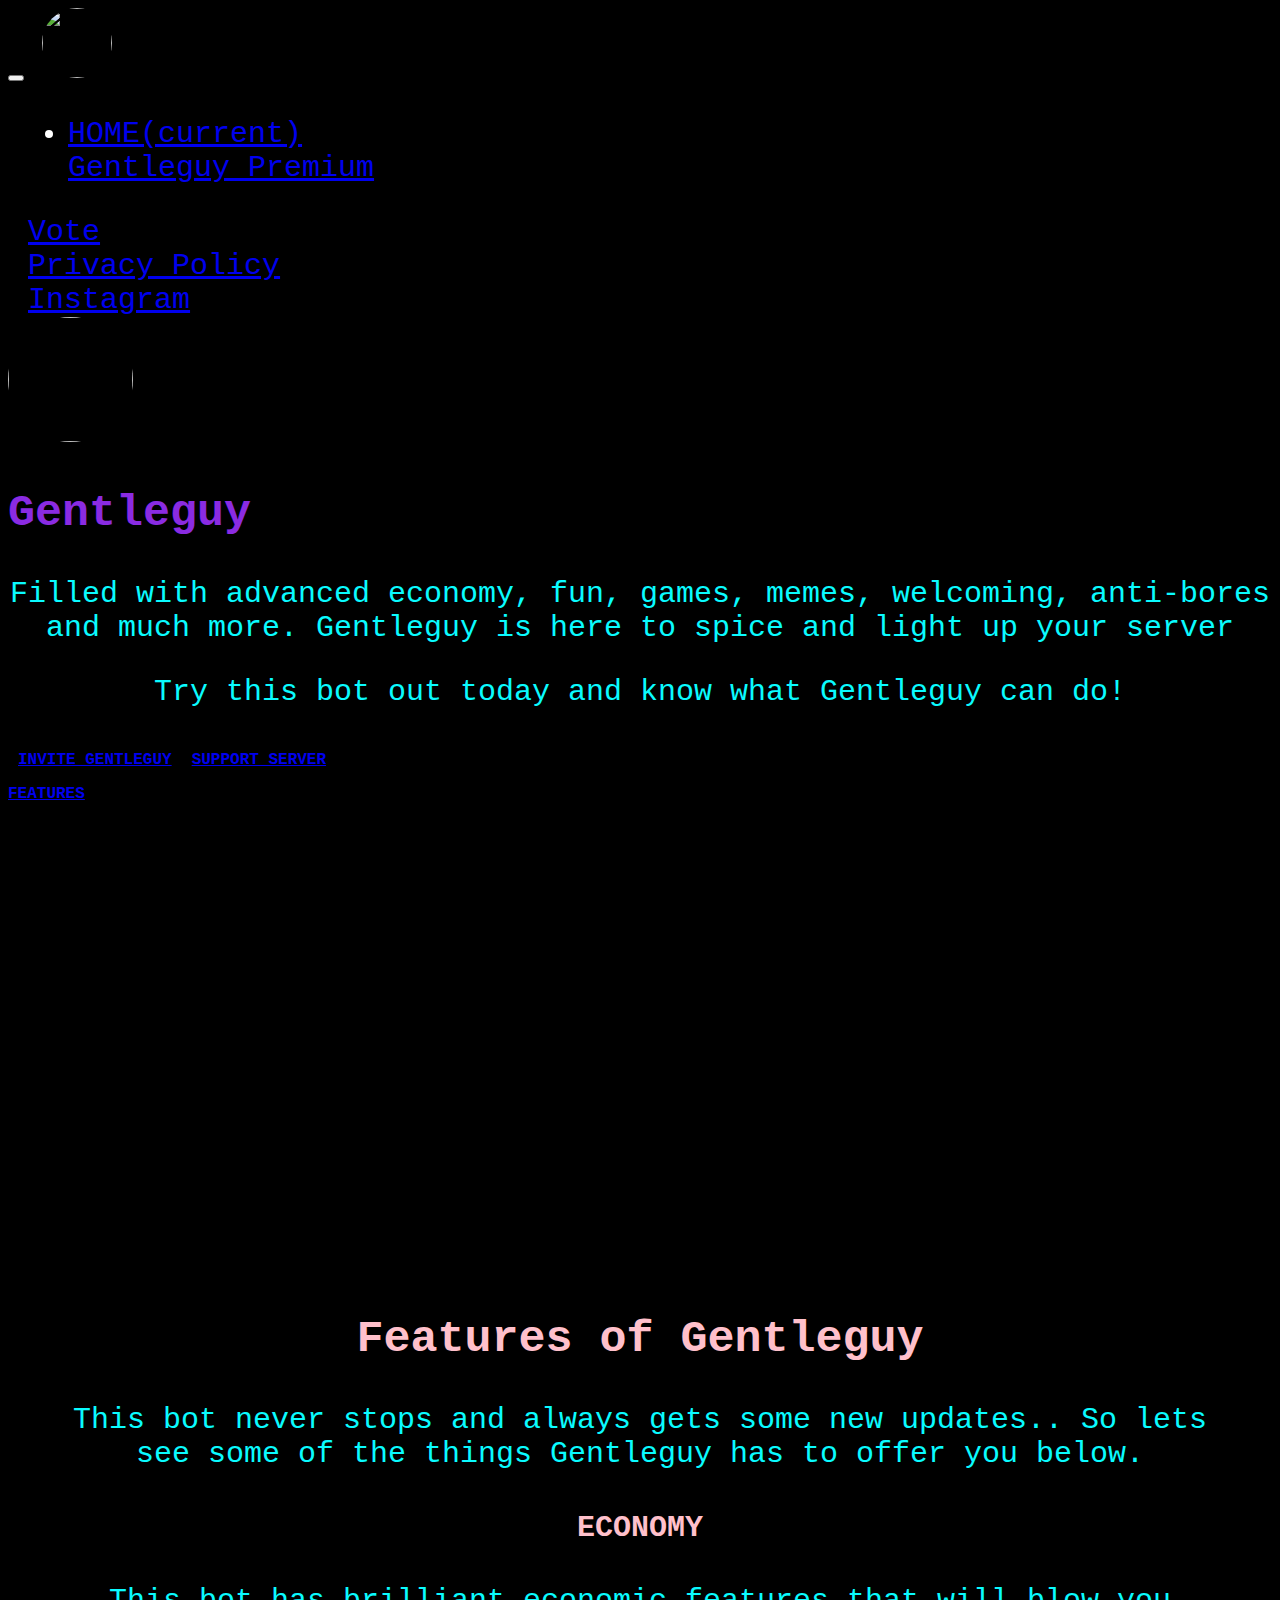
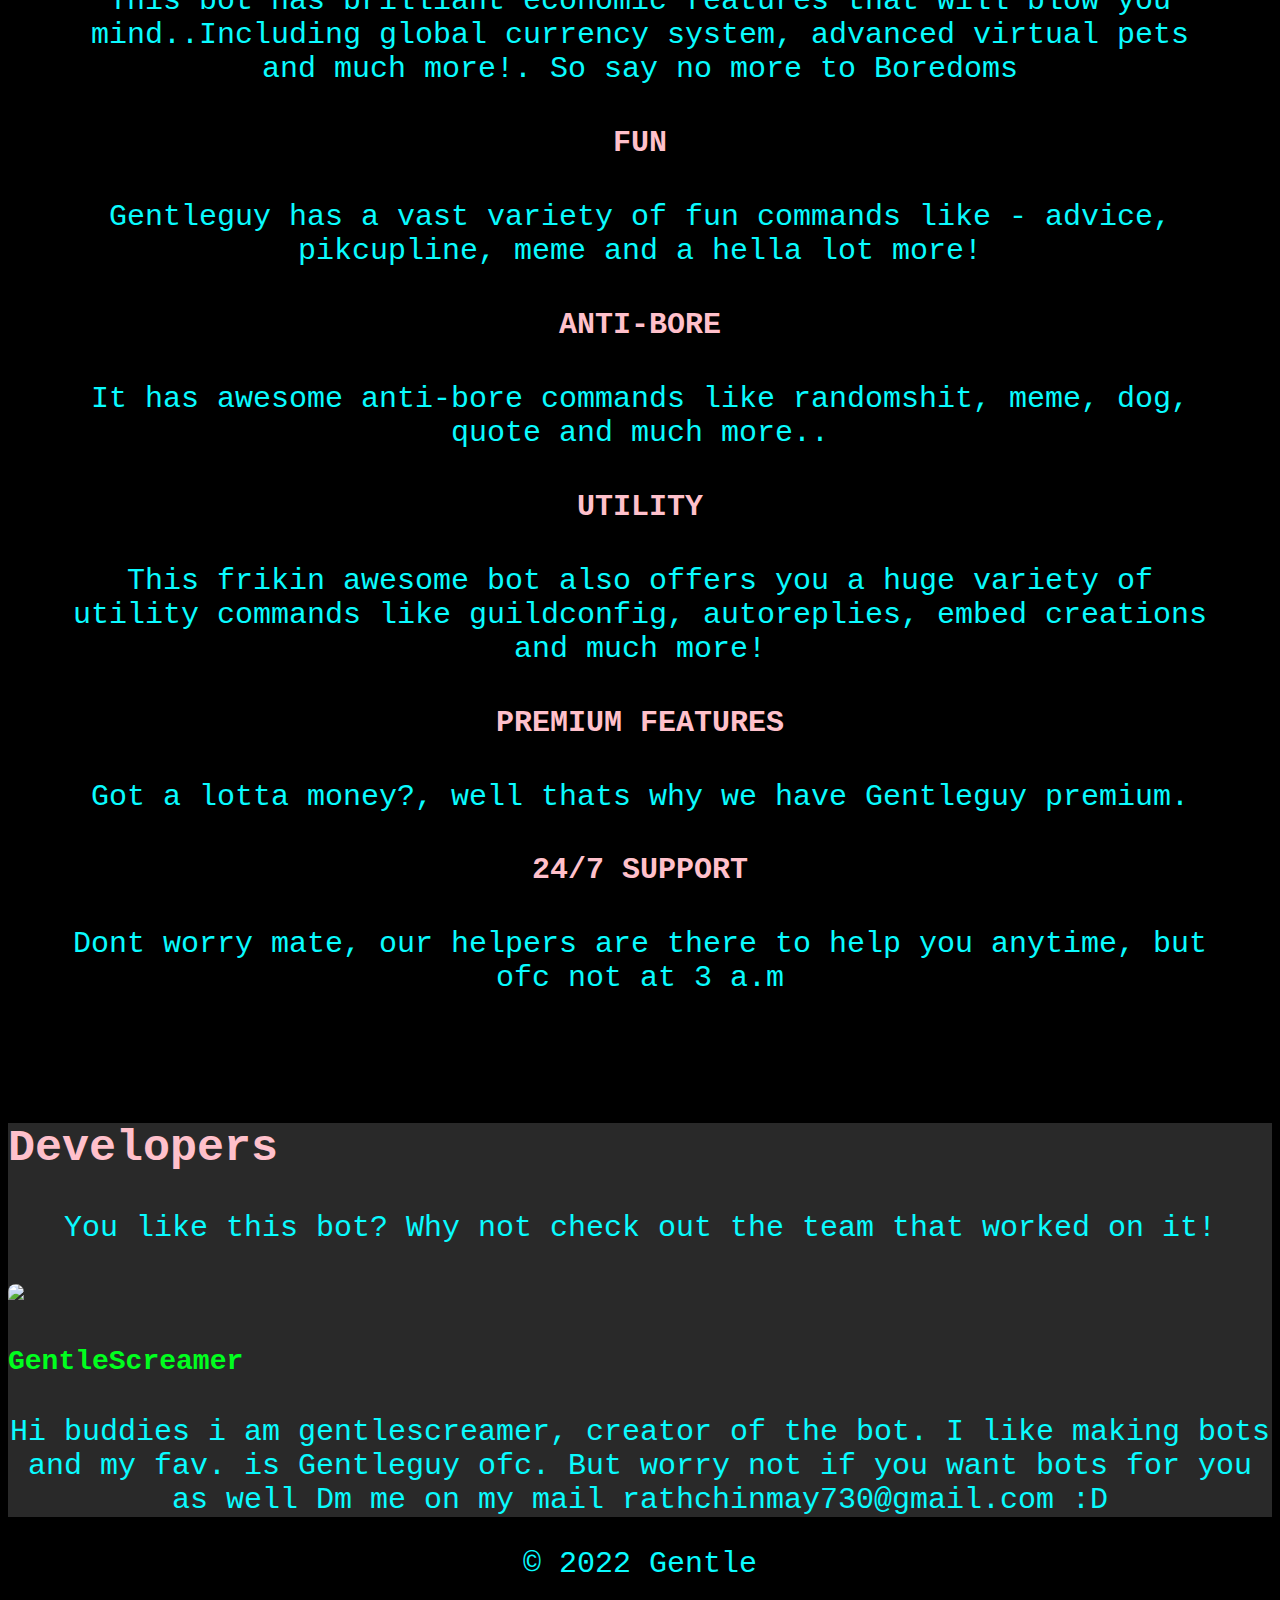
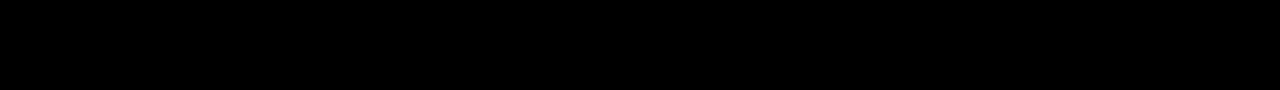
==== index.html @ bd03b2c1 "Update index.html" ====
<!DOCTYPE html>
<html>

<head>

  <meta charset="utf-8">
  <meta name="viewport" content="width=device-width, initial-scale=1.0, shrink-to-fit=no">
  <title>Gentleguy Home</title>
  <meta name="theme-color" content="#fff">
  <meta name="description" content="Gentleguy is one of the best discord economy bot which you mudt try out!">
  <link rel="icon" type="image/jpeg" sizes="180x180" href="assets/img/bot.jpg">
  <link rel="icon" type="image/jpeg" sizes="180x180" href="assets/img/bot.jpg">
  <link rel="icon" type="image/jpeg" sizes="180x180" href="assets/img/bot.jpg">
  <link rel="stylesheet" href="policy.css">
  <link rel="icon" type="image/jpeg" sizes="180x180"
    href="https://cdn.discordapp.com/avatars/995283490679574540/f70dd37515a65c080a769da79cc3cc99.webp">
  <link rel="icon" type="image/jpeg" sizes="180x180"
    href="https://cdn.discordapp.com/avatars/995283490679574540/f70dd37515a65c080a769da79cc3cc99.webp">
  <link rel="stylesheet" href="assets/bootstrap/css/bootstrap.min.css">
  <link rel="stylesheet" href="https://fonts.googleapis.com/css?family=Montserrat:400,400i,700,700i,600,600i">
  <link rel="stylesheet" href="assets/fonts/fontawesome-all.min.css">
  <link rel="stylesheet" href="assets/fonts/line-awesome.min.css">
  <link rel="stylesheet" href="assets/fonts/simple-line-icons.min.css">
  <link rel="stylesheet" href="assets/css/ope.css">
</head>
<nav class="navbar navbar-expand-lg bg-transparent" style="background-color: black; color: white">
    <button class="navbar-toggler" type="button" data-toggle="collapse" data-target="#navbarSupportedContent" aria-controls="navbarSupportedContent" aria-expanded="false" aria-label="Toggle navigation">
    </button>
    <img src="https://cdn.discordapp.com/avatars/995283490679574540/2adca32145b2f0c640181ab24aca5a85.webp" width="70" height="70" style="border-radius: 50%;">
    <div class="collapse navbar-collapse" id="navbarSupportedContent" style="margin-left: 20px !important">
        <ul class="navbar-nav mr-auto">
            <li class="nav-item active">
                <a class="nav-link" href="https://gentleguy.ga">HOME<span class="sr-only">(current)</span></a>
            </li>

                <a class="nav-link" href="https://www.patreon.com/join/gentleguy7">Gentleguy Premium</a>
            </li>
        </ul>
        <div class="nav-item">
            <a class="nav-link" href="https://top.gg/bot/995283490679574540/vote">Vote</a>
        </div>
               <div class="nav-item">
            <a class="nav-link" href="https://gentleguy.ga/policy.html">Privacy Policy</a>
        </div>
        <div class="nav-item">
            <a class="nav-link" href="https://instagram.com/gentle_guy7">Instagram</a>
        </div>

    </div>
</nav>
<body style="background: black;color: pink;">
  
     

  <main class="page landing-page">



    <section class="clean-block clean-hero"
      style="background-image: url(&quot;tech/image4.jpg&quot;);color: rgb(0,0,0);height: 100vh;">
      <div style="color: rgb(113, 255, 5);" class="text">
        <div style="align-items: center;">
         <img src="https://cdn.discordapp.com/avatars/995283490679574540/2adca32145b2f0c640181ab24aca5a85.png" height="125" width="125" style="border-radius: 50%;">
        </div>
        <h2 style="color: #8a2be2;">Gentleguy</h2>

        <p>Filled with advanced economy, fun, games, memes, welcoming, anti-bores and much more. Gentleguy is here to
          spice and light up your server</p>
        <p>Try this bot out today and know what Gentleguy can do!</p>
        
     <div><a class="btn btn-lg button" role="button"
            href="https://discord.com/api/oauth2/authorize?client_id=995283490679574540&permissions=517614193728&scope=bot%20applications.commands"
            target="_blank" style="margin-right: 10px;margin-left: 10px;">Invite Gentleguy</a><a
            class="btn btn-lg button" role="button" href="https://discord.gg/CEpkRFT9vJ" target="_blank"
            style="margin-right: 10px;margin-left: 10px;">Support Server</a></div>
        <div>
          <a class="btn btn-lg button" role="button" href="#feutures">Features</a>
        </div>
      </div>
      </div>
      </div>
    </section>

    <section class="clean-block features">
      <div class="container">
        <div class="block-heading">
          <div id="feutures" class="feutures-section">
            <h2 style="color: var(--bot);">Features of Gentleguy</h2>
            <p>This bot never stops and always gets some new updates.. So lets see some of the things Gentleguy has to
              offer you below.</p>
          </div>
          <div class="row justify-content-center">
            <div class="col-md-5 feature-box"><i class="la la-thumbs-o-up icon"></i>
              <h4>ECONOMY</h4>
              <p>This bot has brilliant economic features that will blow you mind..Including global currency system, advanced virtual pets and much more!.
                So say no more to Boredoms
              </p>
            </div>
            <div class="col-md-5 feature-box"><i class="la la-thumbs-o-up icon"></i>
              <h4>FUN</h4>
              <p>Gentleguy has a vast variety of fun commands like - advice, pikcupline, meme and a hella lot more!</p>
            </div>
            <div class="col-md-5 feature-box"><i class="la la-thumbs-o-up icon"></i>
              <h4>ANTI-BORE</h4>
              <p>It has awesome anti-bore commands like randomshit, meme, dog, quote and much more..
              </p>
            </div>
            <div class="col-md-5 feature-box"><i class="la la-thumbs-o-up icon"></i>
              <h4>UTILITY</h4>
              <p>This frikin awesome bot also offers you a huge variety of utility commands like guildconfig, autoreplies, embed creations and much more!</p>
            </div>
            <div class="col-md-5 feature-box"><i class="la la-thumbs-o-up icon"></i>
              <h4>PREMIUM FEATURES</h4>
              <p>Got a lotta money?, well thats why we have Gentleguy premium.</p>
            </div>
            <div class="col-md-5 feature-box"><i class="la la-thumbs-o-up icon"></i>
              <h4>24/7 SUPPORT</h4>
              <p>Dont worry mate, our helpers are there to help you anytime, but ofc not at 3 a.m</p>
            </div>
          </div>
        </div>
      </div>
    </section>
    <section class="clean-block about-us" style="background: rgb(41,41,41);">
      <div class="container">
        <div class="block-heading">
          <h2 style="color: var(--bot);" <h2>Developers</h2>
          <p>You like this bot? Why not check out the team that worked on it!</p>
        </div>






        <div class="col-sm-6 col-lg-4" style="border-style: none;">
          <div class="card text-center"><img class="card-img-top w-100 d-block"
              src="https://cdn.discordapp.com/avatars/961962182717866085/a59eafd3d0d698e9d05dc72094329e2a.webp"
              style="border-radius: 29px;border-bottom-right-radius: 0px;border-bottom-left-radius: 0px;">
            <div class="card-body info">
              <h4 class="card-title">GentleScreamer</h4>
              <p class="card-text">Hi buddies i am gentlescreamer, creator of the bot. I like making bots and my fav.
                is
                Gentleguy ofc. But worry not if you want bots for you as well Dm me on my mail
                rathchinmay730@gmail.com
                :D</p>
            </div>
          </div>
        </div>
      </div>
      </div>
    </section>
  </main>
  <footer>
    <div class="text-center d-xl-flex flex-column justify-content-xl-end align-items-xl-center footer-copyright"
      style="height: 100px;">
      <p>© 2022 Gentle</p>
      <!--Consider leaving this to give credit to me for making this, I worked hard on it and it makes me feel good :D-->


      <script src="assets/js/jquery.min.js"></script>
      <script src="assets/bootstrap/js/bootstrap.min.js"></script>
      <script src="https://cdnjs.cloudflare.com/ajax/libs/baguettebox.js/1.10.0/baguetteBox.min.js"></script>
      <script src="assets/js/smoothproducts.min.js"></script>
      <script src="assets/js/theme.js"></script>
</body>

</html>
---- policy.css ----
body {
    font-family: "Fantasy", monospace;
  background-color: black;
  background-repeat: no-repeat;
  background-size: cover;
    color: #fff;
    -webkit-font-smoothing: antialiased;
    text-rendering: optimizeLegibility;
    font-size: 30px;
}
p{
  font-family: "Fantasy", monospace;
  text-align: center;
  color: #0afbff;
  
}
.img {
  border-radius: 50%;
}
.image-cropper {
    max-width: 100px;
    height: auto;
    position: relative;
    overflow: hidden;
}

.image-cropper img{
    display: block;
    margin: 0 auto;
    height: auto;
    width: 150%; 
    margin: 0 0 0 -20%;
    -webkit-border-radius: 50%;
    -moz-border-radius: 50%;
    -ms-border-radius: 50%;
    -o-border-radius: 50%;
    border-radius: 50%;  
}
.nav-img {
  border-radius: 50%;
}link {
     font-size: 14px !important;
     background: transparent !important;
     font-family: Lato, sans-serif !important;
     text-transform: capitalize !important;
 }
 .nav-link:hover {
     background: transparent !important;
     color: #AD91FF !important;
     font-weight: bold !important;
 }

 .login-btn {
     border: 2px solid #AD91FF !important;
     font-size: 10px !important;
 }
 .login-btn:hover {
     background: #AD91FF !important;
 }
.navbar {
    box-shadow: none !important
}

.navbar-brand {
    font-size: 25px !important
}

.navbar-toggler-icon {
    color: #fff !important
}

.btn {
    border-radius: 10px !important;
    font-size: 16px !important;
    font-weight: 600 !important;
    text-transform: uppercase !important;
}

.btn-primary {
    background-color: #AD91FF!important
}
.btn-secondary {
    background-color: #2C2F33 !important
}
.heading {
  text-align: center;
    padding: 100px 25px !important;
    color: #fde90d !important;
      background-position: center;
    background-size: cover;
  
    background-repeat: no-repeat;
    
   font-family: "Fantasy", monospace;

}

.title {
   font-family: "Fantasy", monospace;
    line-height: 90px !important;
    margin-bottom: -2px !important;
    font-size: 36px !important
}

.subtitle {
   font-family: "Fantasy", monospace;
    color: rgba(255, 255, 255, 0.685) !important;
    font-size: 16px !important;
    font-family: 'Lato', sans-serif;
}


.features {
    text-align: center !important;
    background: #000000 !important;
    padding: 60px 50px !important;
    background-image: url("https://media.discordapp.net/attachments/996739743003979786/999736386397687879/unknown.png?width=584&height=413") !important;
    background-position: bottom !important;
    background-size: 200% !important;
    background-repeat: no-repeat !important;
}
.features .title {
    font-size: 40px !important;
    color: #ffffff !important;
    line-height: 70px !important;
}

.features .subtitle {
    font-size: 20px !important;
    color: #a2a8bd;
}

.features .card-body {
    text-align: left !important;
}

.features .card-title {
    margin: 0 0 -3px !important;
}
.cards {
    margin-top: 30px !important;
}

.card {
    border-radius: 5px !important;
    box-shadow: none !important;
}

.card-title {
    font-size: 28px !important;
    font-weight: 600 !important;
    color: #00ff1e !important;
}

.statistics {
    text-align: center !important;
    padding-top: 300px !important;
}

.statistics .card-body{
    padding: 0 !important;
    height: 280 !important;
    width: 332 !important;
    max-height: 280 !important;
    max-width: 332 !important;
}

.statistics .title {
    font-size: 40px !important;
    color: #ffffff !important;
    line-height: 70px !important;
}

.statistics .subtitle {
    font-size: 20px !important;
    color: #a2a8bd;
}

.card.statistic {
    background: transparent !important;
    box-shadow: none !important;
    color: #f7f7f7 !important;
}


.page_end {
    background-image: url("../assets/wavy-light-by-nouridio.svg") !important;
    background-position: bottom !important;
    background-size: 200% !important;
    background-repeat: no-repeat !important;
}
.start {
    padding: 60px 50px !important
}

.start .card {
    background: transparent !important;
    color: #f6f9ff !important;
}

.features .card {
    background: #1D1E28;
    border-radius: 22px !important;
    border: 4px solid #AD91FF;
}
.features .card-text {
color: rgba(255, 255, 255, 0.46) !important
}

.features .card-body {
    padding: 40px 40px 40px 30px !important;
}

.navbar-toggler-icon {
    color: #fff !important
}
.footer {
    text-align: center !important;
    padding: 5px 6px !important;
    color: #ecf2ff;
    padding: 30px 30px !important
}

.footer .nouridio {
    font-family: 'Montserrat' !important;
    font-style: normal !important;
    font-weight: 600 !important;
    font-size: 16px !important;
    line-height: 5px !important;
    letter-spacing: 0.15em !important;
    font-variant: small-caps !important;
}

.footer .nouridio a {
    color: #AD91FF !important;
    text-decoration: none !important;
}

.footer .bot-footer {
    text-align: center !important;
    color: #a2a8bd !important
}
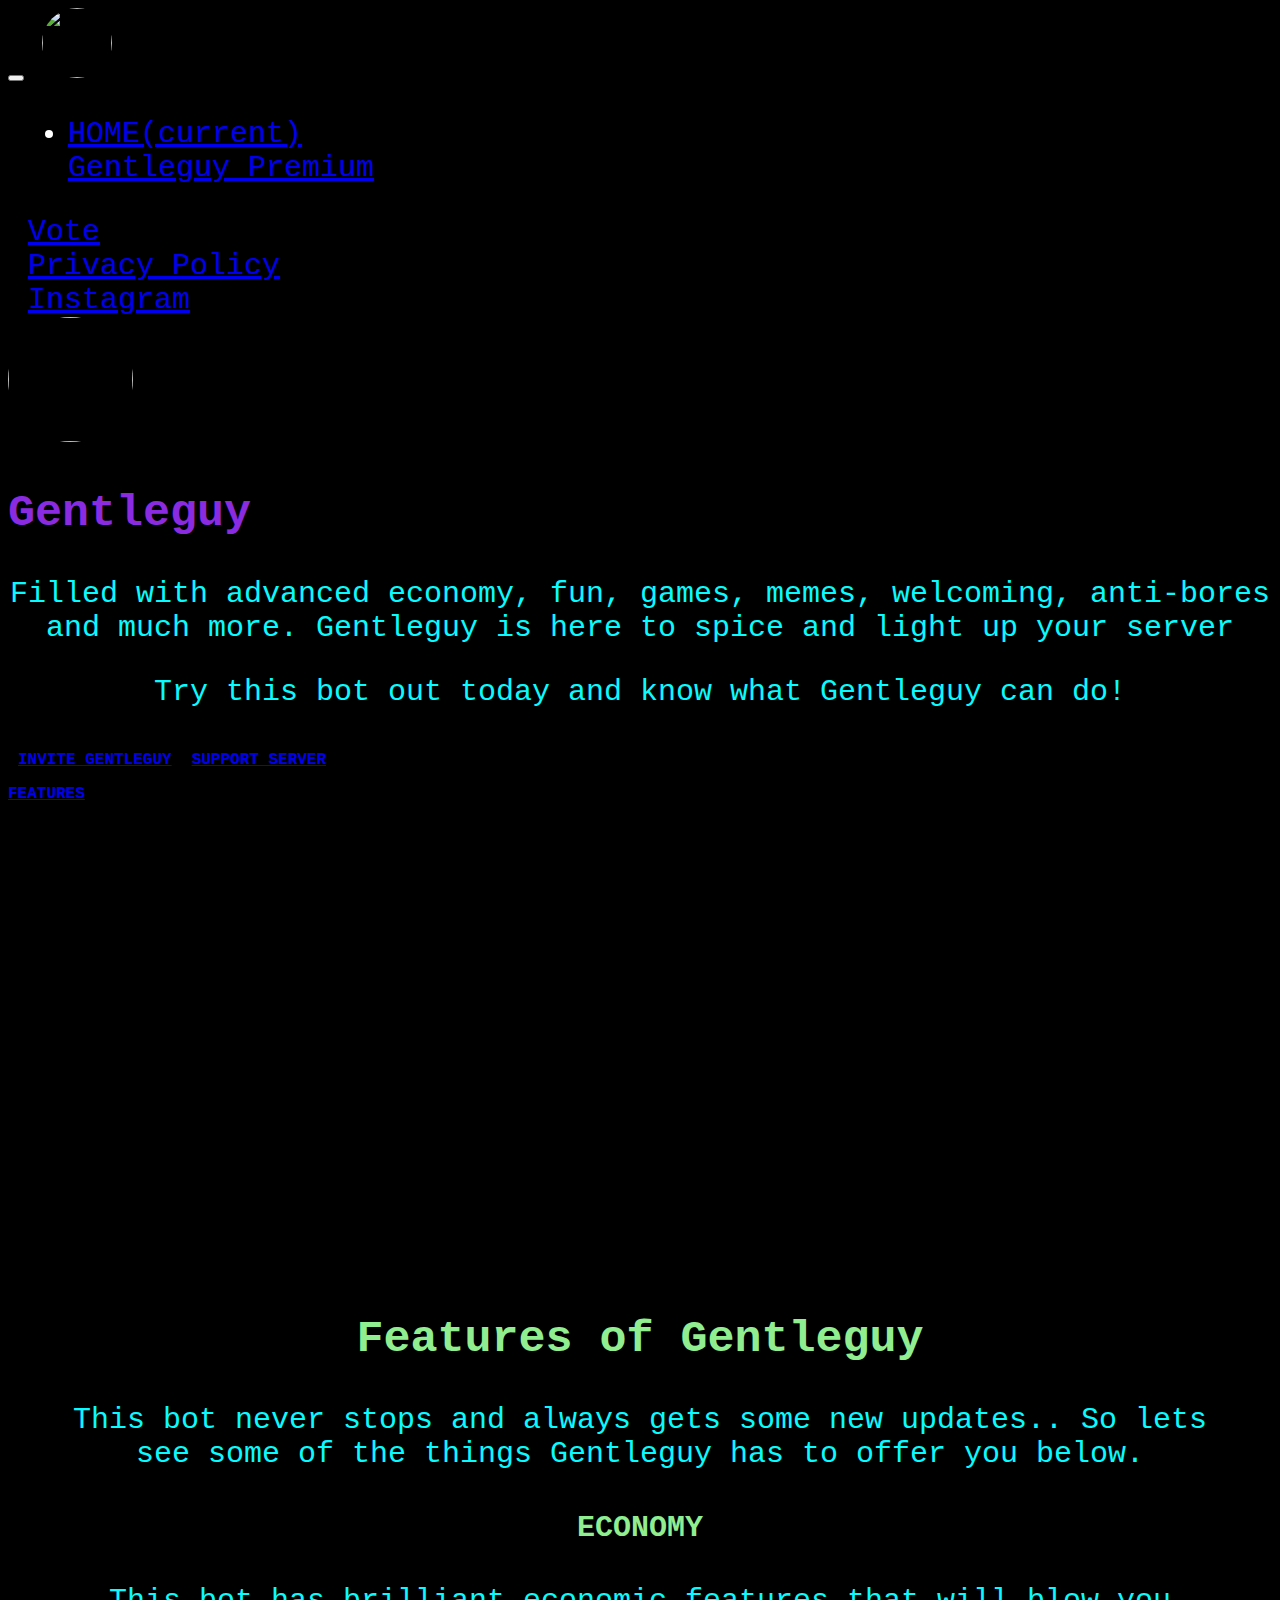
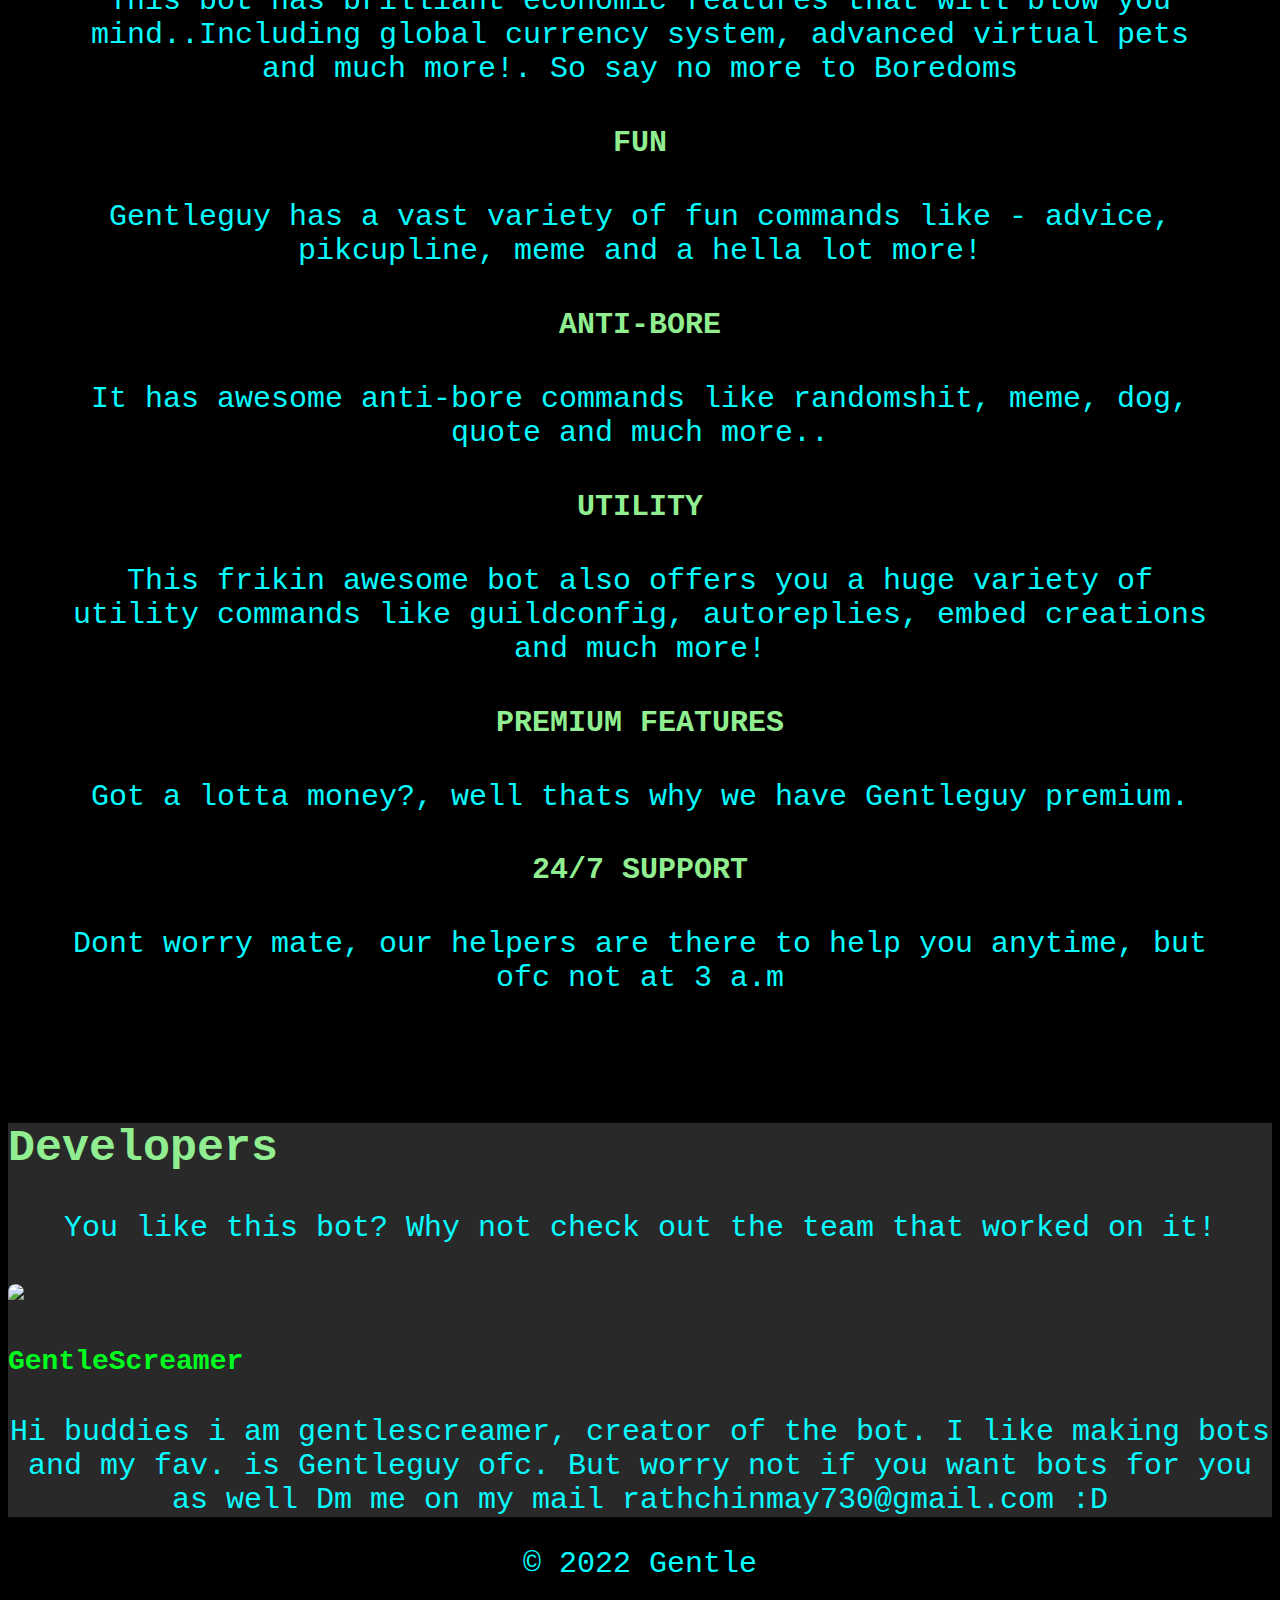
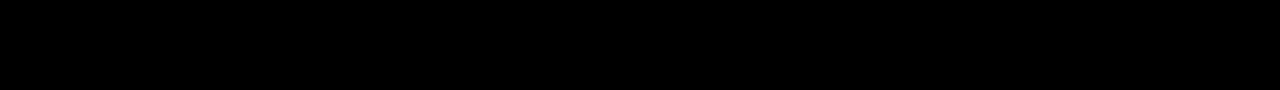
==== commit 0db4c72c: "Update index.html" ====
--- a/index.html
+++ b/index.html
@@ -48,7 +48,7 @@
 
     </div>
 </nav>
-<body style="background: black;color: pink;">
+<body style="background-color: black;color: lightgreen;">
   
      
 
@@ -81,9 +81,9 @@
       </div>
     </section>
 
-    <section class="clean-block features">
+    <section class="clean-block features" style="background-color: black">
       <div class="container">
-        <div class="block-heading">
+        <div class="block-heading" style="background-color: black;">
           <div id="feutures" class="feutures-section">
             <h2 style="color: var(--bot);">Features of Gentleguy</h2>
             <p>This bot never stops and always gets some new updates.. So lets see some of the things Gentleguy has to
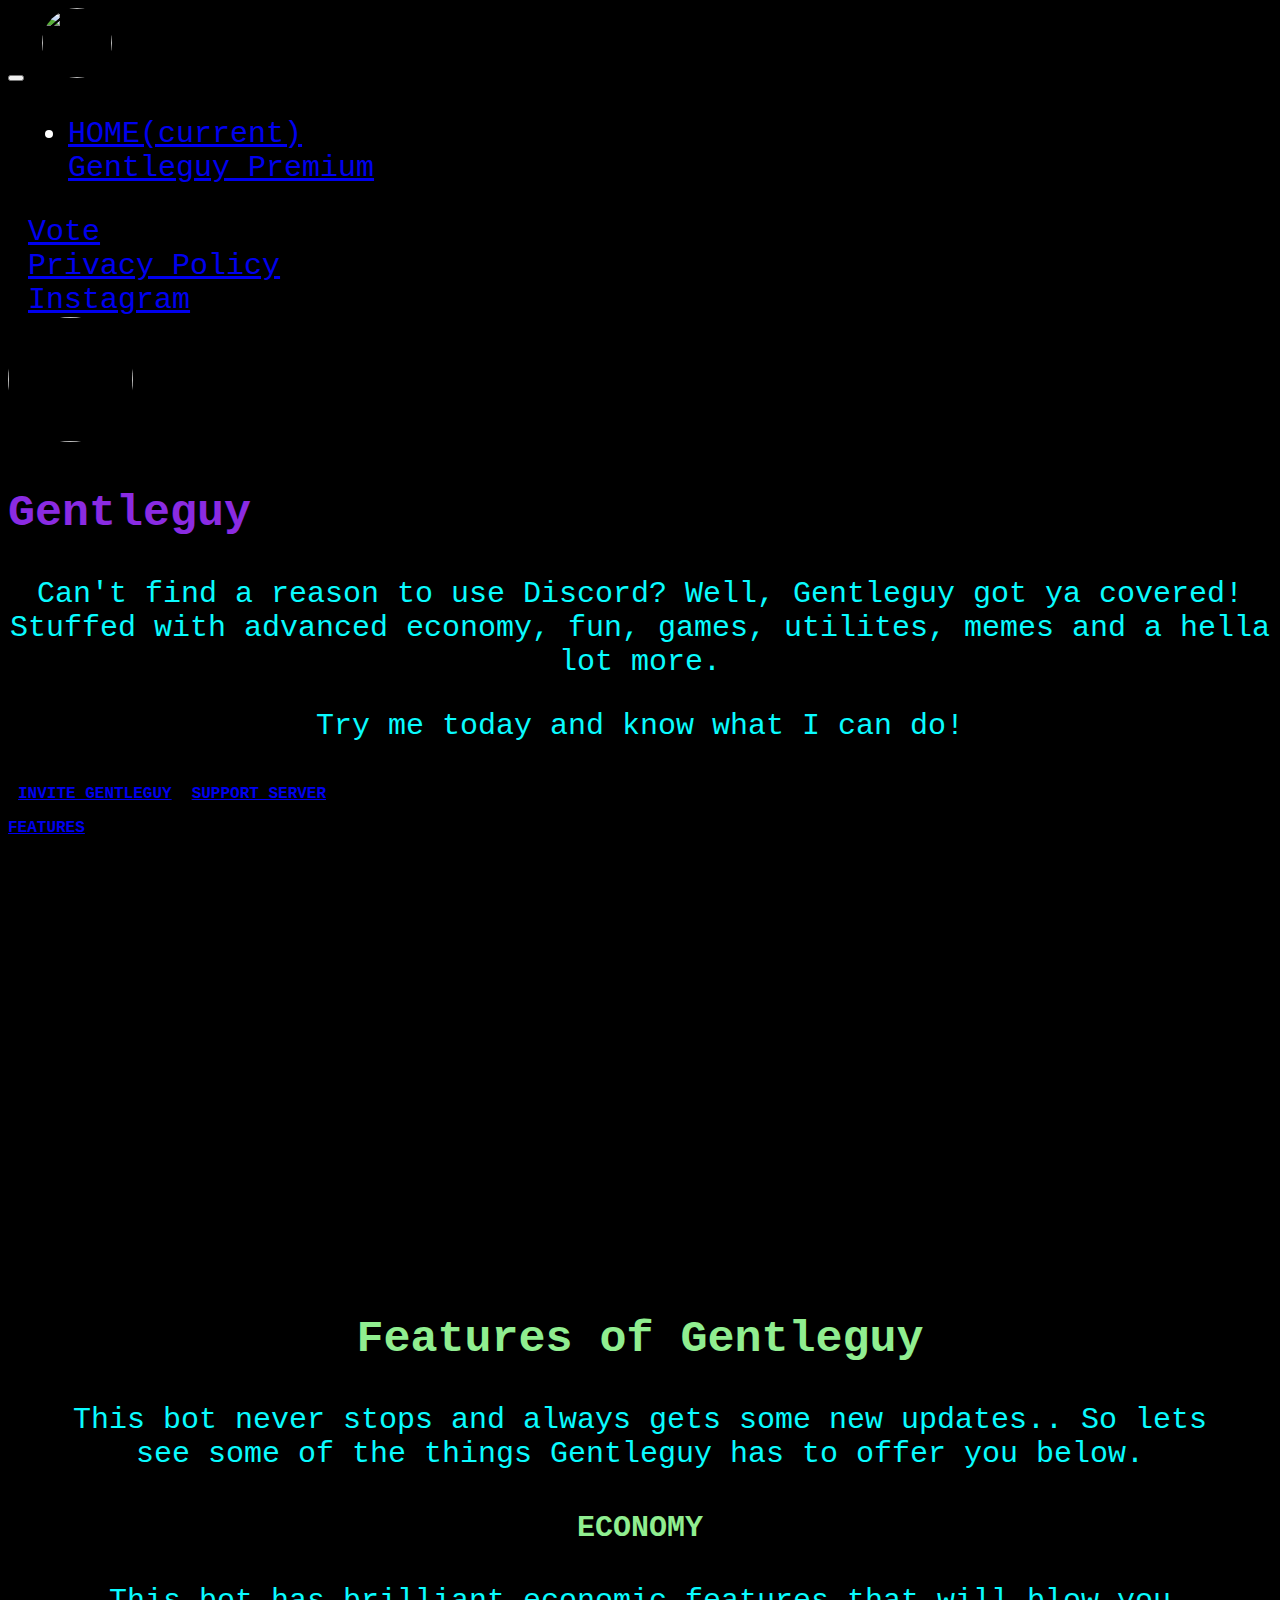
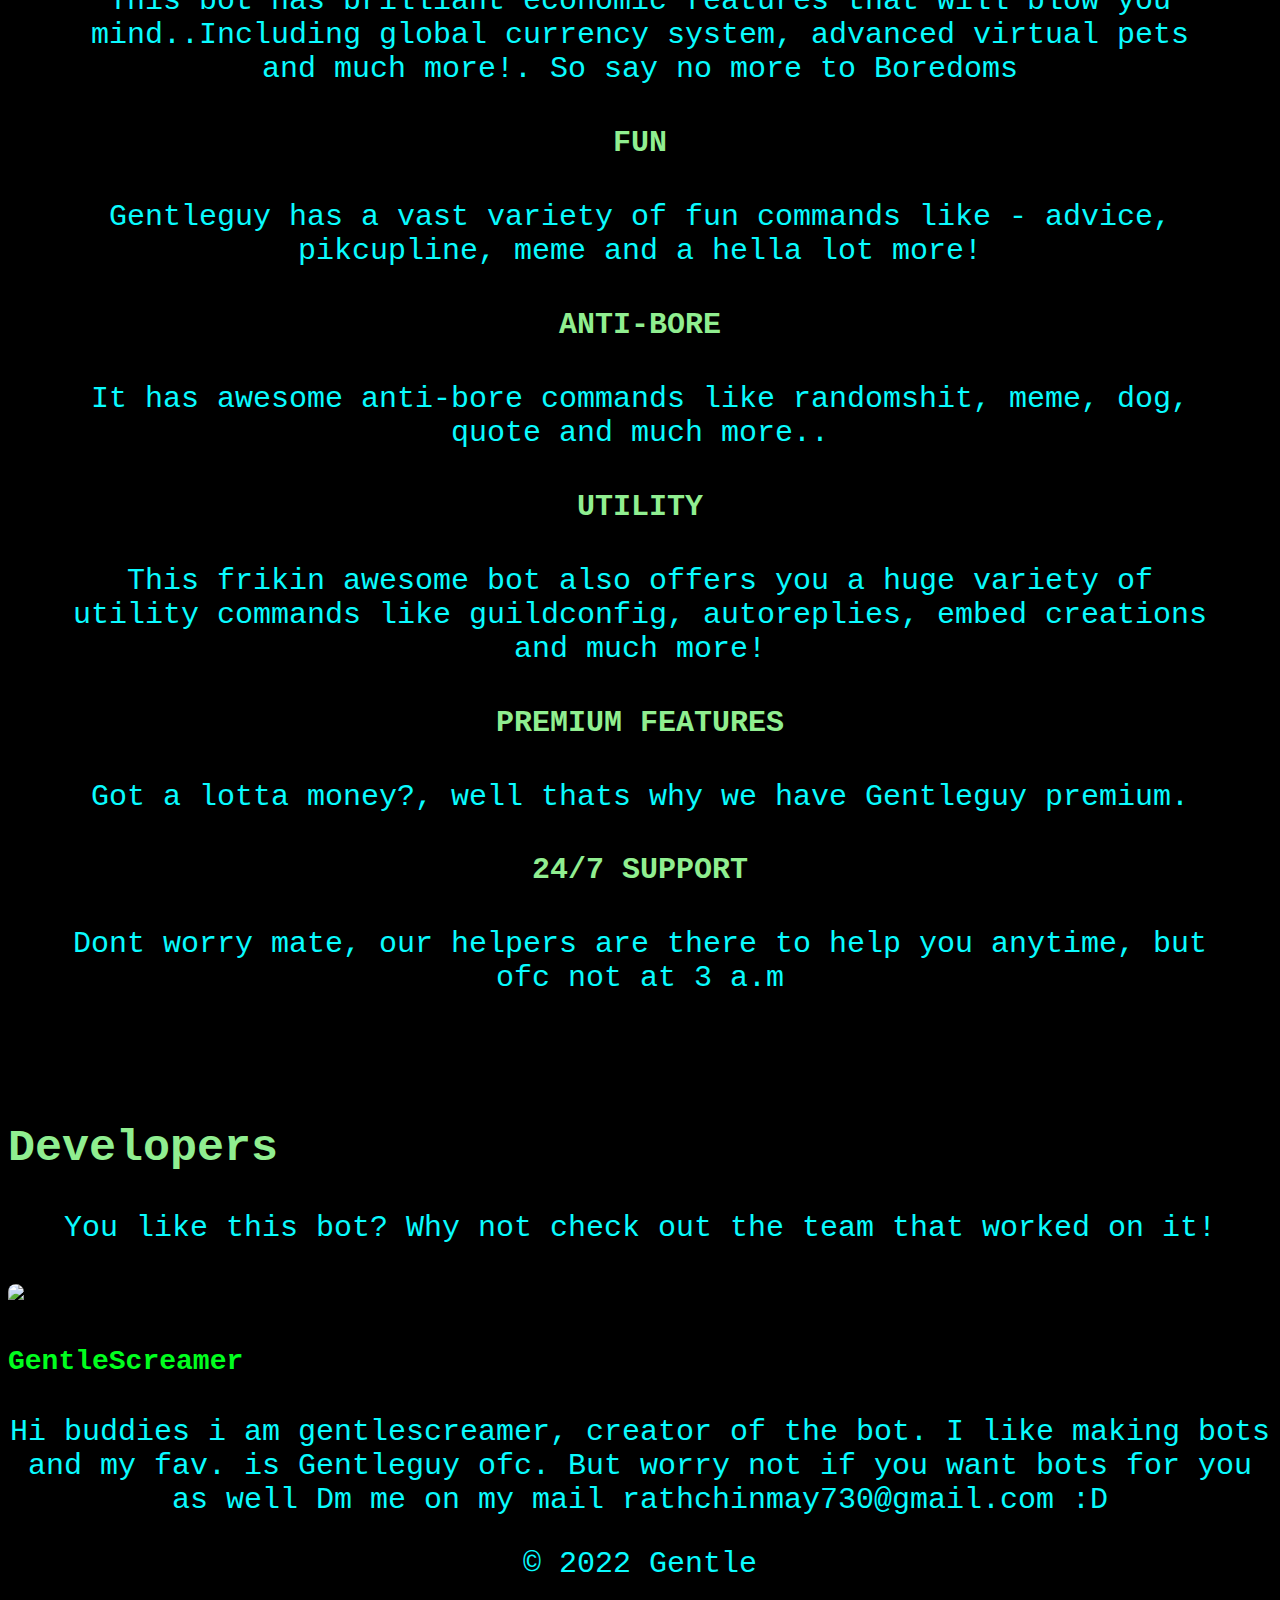
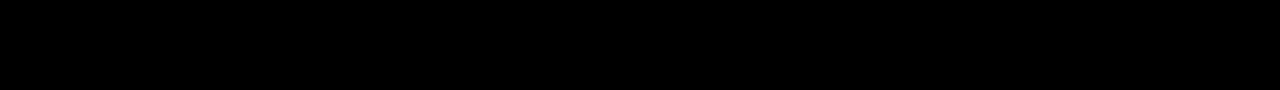
==== commit c7e26287: "Update index.html" ====
--- a/index.html
+++ b/index.html
@@ -64,9 +64,9 @@
         </div>
         <h2 style="color: #8a2be2;">Gentleguy</h2>
 
-        <p>Filled with advanced economy, fun, games, memes, welcoming, anti-bores and much more. Gentleguy is here to
-          spice and light up your server</p>
-        <p>Try this bot out today and know what Gentleguy can do!</p>
+        <p>Can't find a reason to use Discord? Well, Gentleguy got ya covered!
+        Stuffed with advanced economy, fun, games, utilites, memes and a hella lot more.</p>
+        <p>Try me today and know what I can do!</p>
         
      <div><a class="btn btn-lg button" role="button"
             href="https://discord.com/api/oauth2/authorize?client_id=995283490679574540&permissions=517614193728&scope=bot%20applications.commands"
@@ -81,8 +81,8 @@
       </div>
     </section>
 
-    <section class="clean-block features" style="background-color: black">
-      <div class="container">
+    <section class="clean-block features" style="background-color: black;">
+      <div class="container" style="background-color: black;">
         <div class="block-heading" style="background-color: black;">
           <div id="feutures" class="feutures-section">
             <h2 style="color: var(--bot);">Features of Gentleguy</h2>
@@ -121,10 +121,10 @@
         </div>
       </div>
     </section>
-    <section class="clean-block about-us" style="background: rgb(41,41,41);">
+    <section class="clean-block about-us" style="background: black; align-items: center;">
       <div class="container">
         <div class="block-heading">
-          <h2 style="color: var(--bot);" <h2>Developers</h2>
+          <h2 style="color: var(--bot);"<h2>Developers</h2>
           <p>You like this bot? Why not check out the team that worked on it!</p>
         </div>
 
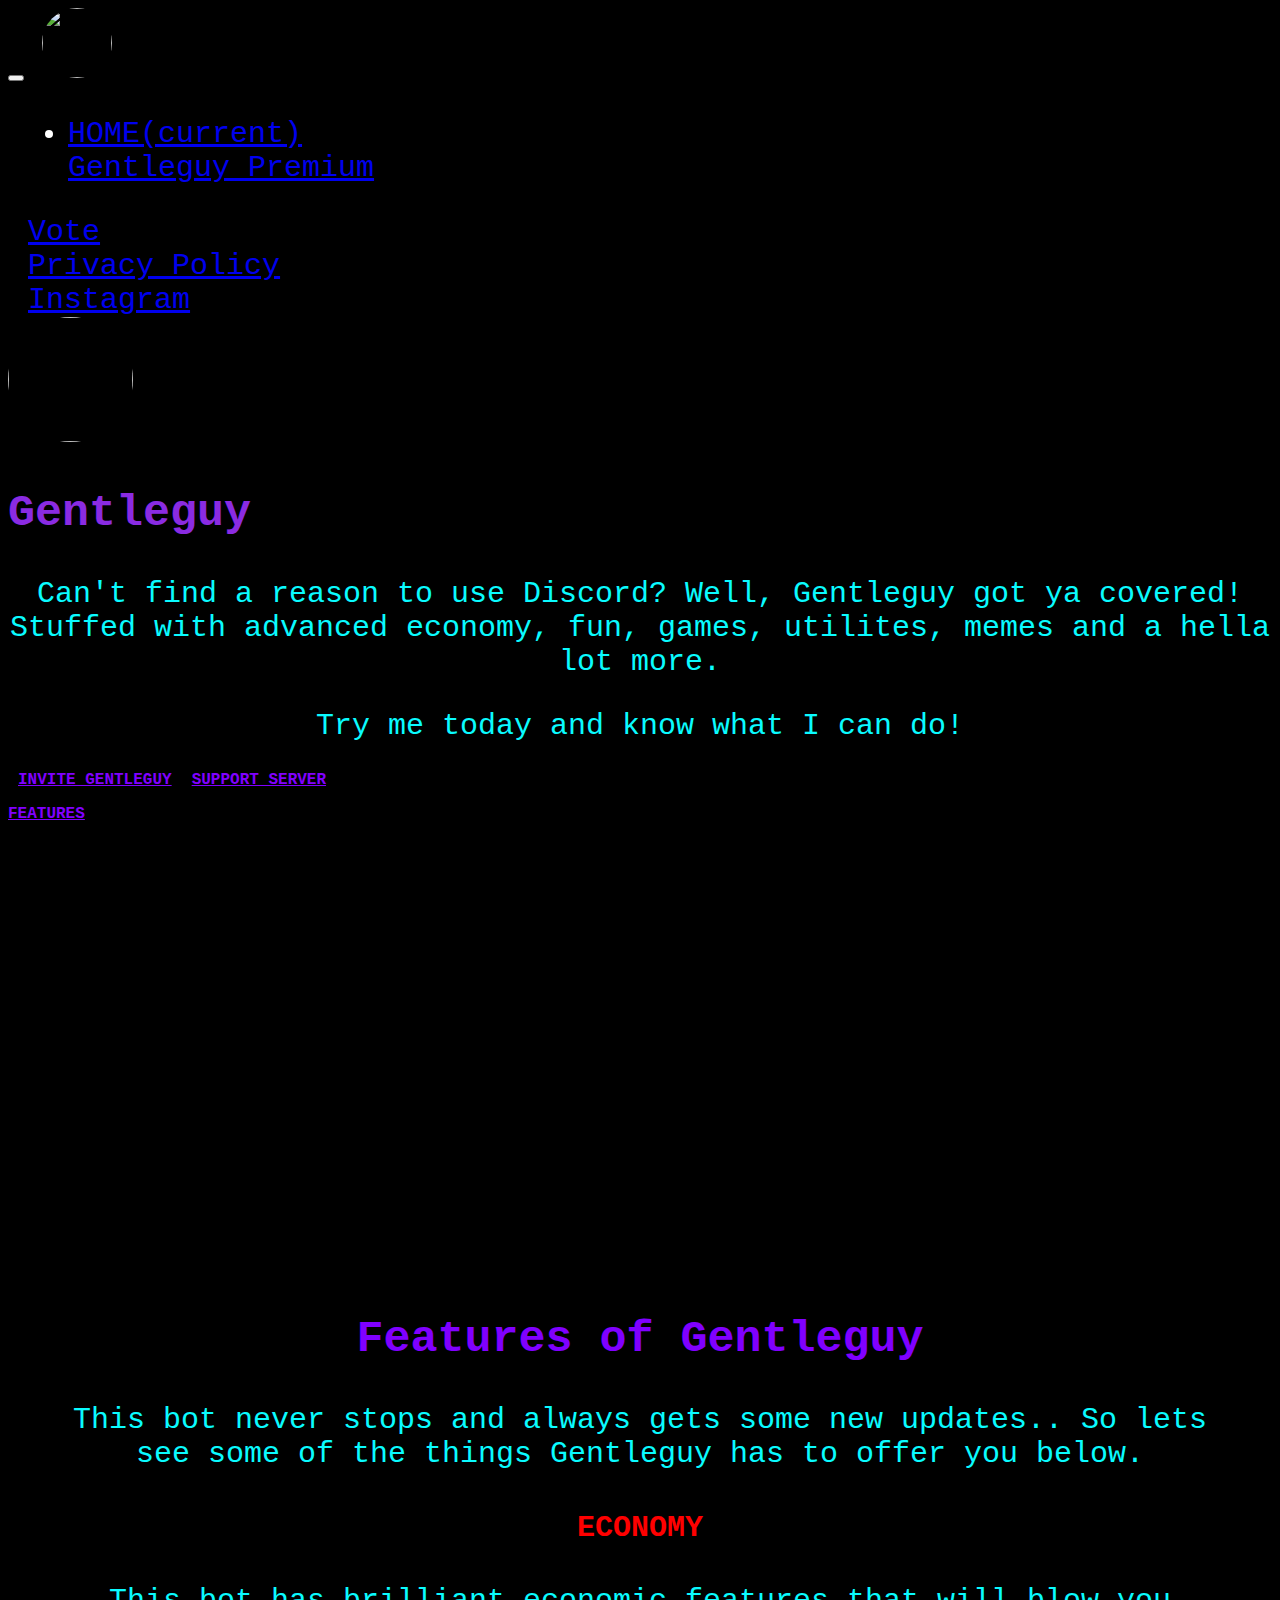
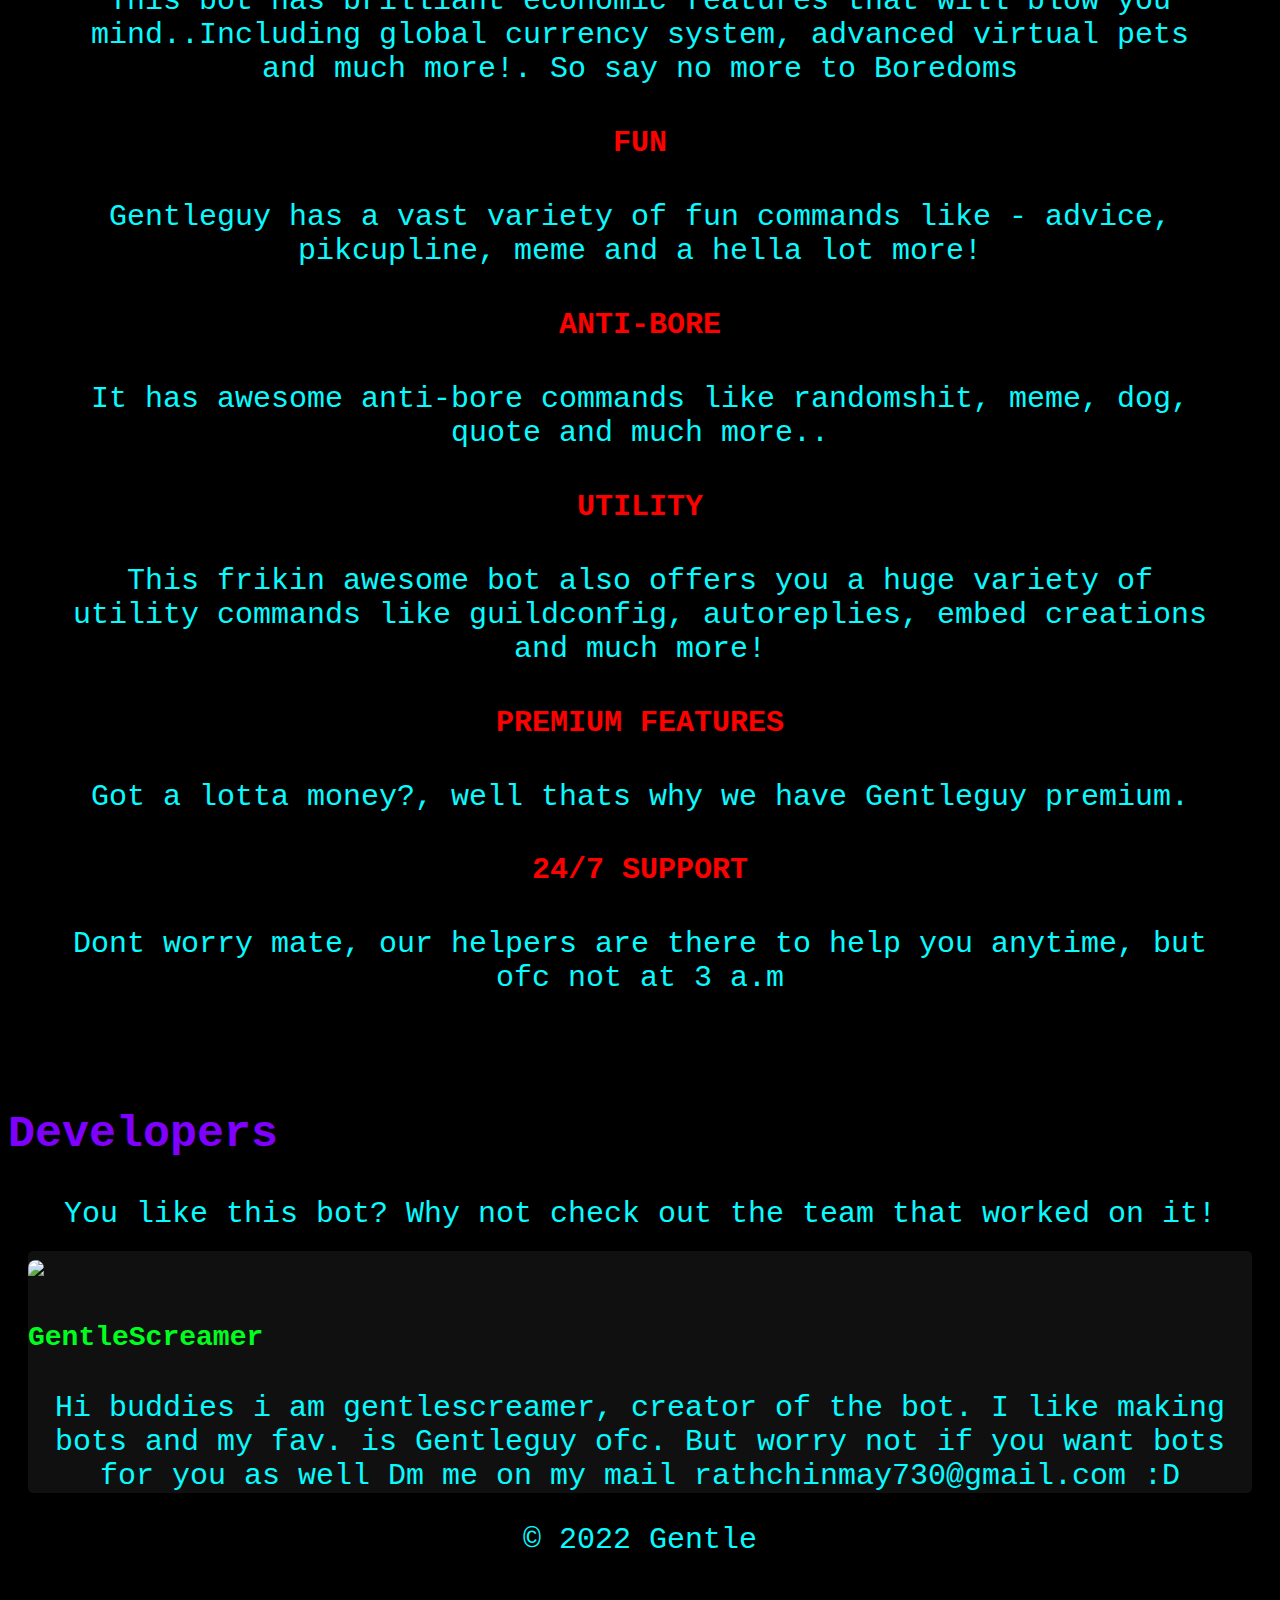
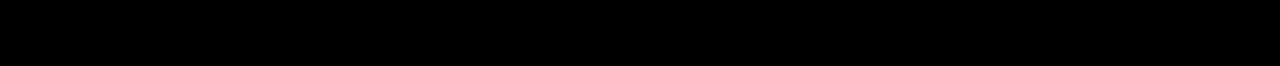
==== commit 64676b40: "Update index.html" ====
--- a/index.html
+++ b/index.html
@@ -23,7 +23,9 @@
   <link rel="stylesheet" href="assets/fonts/simple-line-icons.min.css">
   <link rel="stylesheet" href="assets/css/ope.css">
 </head>
-<nav class="navbar navbar-expand-lg bg-transparent" style="background-color: black; color: white">
+
+<body style="background-color: black;">
+  <nav class="navbar navbar-expand-lg bg-transparent" style="background-color: black; color: white">
     <button class="navbar-toggler" type="button" data-toggle="collapse" data-target="#navbarSupportedContent" aria-controls="navbarSupportedContent" aria-expanded="false" aria-label="Toggle navigation">
     </button>
     <img src="https://cdn.discordapp.com/avatars/995283490679574540/2adca32145b2f0c640181ab24aca5a85.webp" width="70" height="70" style="border-radius: 50%;">
@@ -48,7 +50,6 @@
 
     </div>
 </nav>
-<body style="background-color: black;color: lightgreen;">
   
      
 
@@ -57,7 +58,7 @@
 
 
     <section class="clean-block clean-hero"
-      style="background-image: url(&quot;tech/image4.jpg&quot;);color: rgb(0,0,0);height: 100vh;">
+      style="background-color: black;color: rgb(0,0,0);height: 100vh;">
       <div style="color: rgb(113, 255, 5);" class="text">
         <div style="align-items: center;">
          <img src="https://cdn.discordapp.com/avatars/995283490679574540/2adca32145b2f0c640181ab24aca5a85.png" height="125" width="125" style="border-radius: 50%;">
--- a/assets/css/ope.css
+++ b/assets/css/ope.css
@@ -0,0 +1,178 @@
+:root {
+  --bot: #8000ff;
+  color: red;
+  --alternate-bot-text-color: #1c1c1c;
+}
+
+::-webkit-scrollbar {
+  width: 15px;
+}
+body{
+  color: red;
+}
+::-webkit-scrollbar-thumb {
+  background: var(--bot);
+}
+.nav-img {
+  border-radius: 50%;
+}link {
+     font-size: 14px !important;
+     background: transparent !important;
+     font-family: Lato, sans-serif !important;
+     text-transform: capitalize !important;
+ }
+ .nav-link:hover {
+     background: transparent !important;
+     color: #AD91FF !important;
+     font-weight: bold !important;
+ }
+
+ .login-btn {
+     border: 2px solid #AD91FF !important;
+     font-size: 10px !important;
+ }
+ .login-btn:hover {
+     background: #AD91FF !important;
+ }
+.navbar {
+    box-shadow: none !important
+}
+
+.navbar-brand {
+    font-size: 25px !important
+}
+
+.navbar-toggler-icon {
+    color: #fff !important
+}
+
+.btn {
+    border-radius: 10px !important;
+    font-size: 16px !important;
+    font-weight: 600 !important;
+    text-transform: uppercase !important;
+}
+
+.btn-primary {
+    background-color: #AD91FF!important
+}
+.btn-secondary {
+    background-color: #2C2F33 !important
+}
+.heading {
+  text-align: center;
+    padding: 100px 25px !important;
+    color: #fde90d !important;
+      background-position: center;
+    background-size: cover;
+  
+    background-repeat: no-repeat;
+    
+   font-family: "Fantasy", monospace;
+
+}
+
+.title {
+   font-family: "Fantasy", monospace;
+    line-height: 90px !important;
+    margin-bottom: -2px !important;
+    font-size: 36px !important
+}
+.center {
+  display: block;
+  margin-left: auto;
+  margin-right: auto;
+  width: 50%;
+}
+.img{
+ 
+  background-position: center;
+  background-position-x: auto;
+  background-position-y: auto;
+  background-repeat: no-repeat;
+   display: block;
+  margin-left: auto;
+  margin-right: auto;
+  width: 50%;
+  
+}
+
+.feature-box .icon {
+  font-size: 30px;
+  position: absolute;
+  left: 15px;
+  top: 15px;
+  width: 30px;
+  text-align: center;
+  color: var(--bot);
+}
+
+.discord {
+  color: #7289d9;
+  border-color: #7289d9;
+  background-color: transparent;
+  transition: all 0.40s linear;
+}
+
+.button {
+  color: var(--bot);
+  border-color: var(--bot);
+  background-color: transparent;
+  transition: all 0.40s linear;
+}
+
+.button:hover {
+  color: var(--alternate-bot-text-color);
+  background-color: var(--bot);
+  border-color: var(--bot);
+  transform: skewx(10deg);
+  transform: skewY(10deg);
+}
+
+.discord:hover {
+  color: #fff;
+  background-color: #7289d9;
+  border-color: #7289d9;
+}
+
+.partners {
+  width: 120px;
+  height: 120px;
+  margin-right: 20px;
+  margin-bottom: 40px;
+  margin-top: 40px;
+  margin-left: 20px;
+}
+
+.partners.img {
+  margin-right: 30px;
+  margin-bottom: 0;
+}
+
+.card:hover {
+  box-shadow: 0 14px 28px rgba(0,0,0,0.25), 0 10px 10px rgba(0,0,0,0.22);
+}
+
+.card {
+  transition: all 0.3s cubic-bezier(.25,.8,.25,1);
+  background: rgb(16,16,16);
+  border-radius: 29px;
+}
+
+.credit {
+  color: var(--bot);
+  transition: all 0.30s linear;
+}
+
+.credit:hover {
+  text-decoration: none;
+  color: var(--bot);
+}
+
+p {
+    margin-bottom: 1rem;
+}
+
+.col-sm-6.col-lg-4 {
+    margin: 20px;
+}
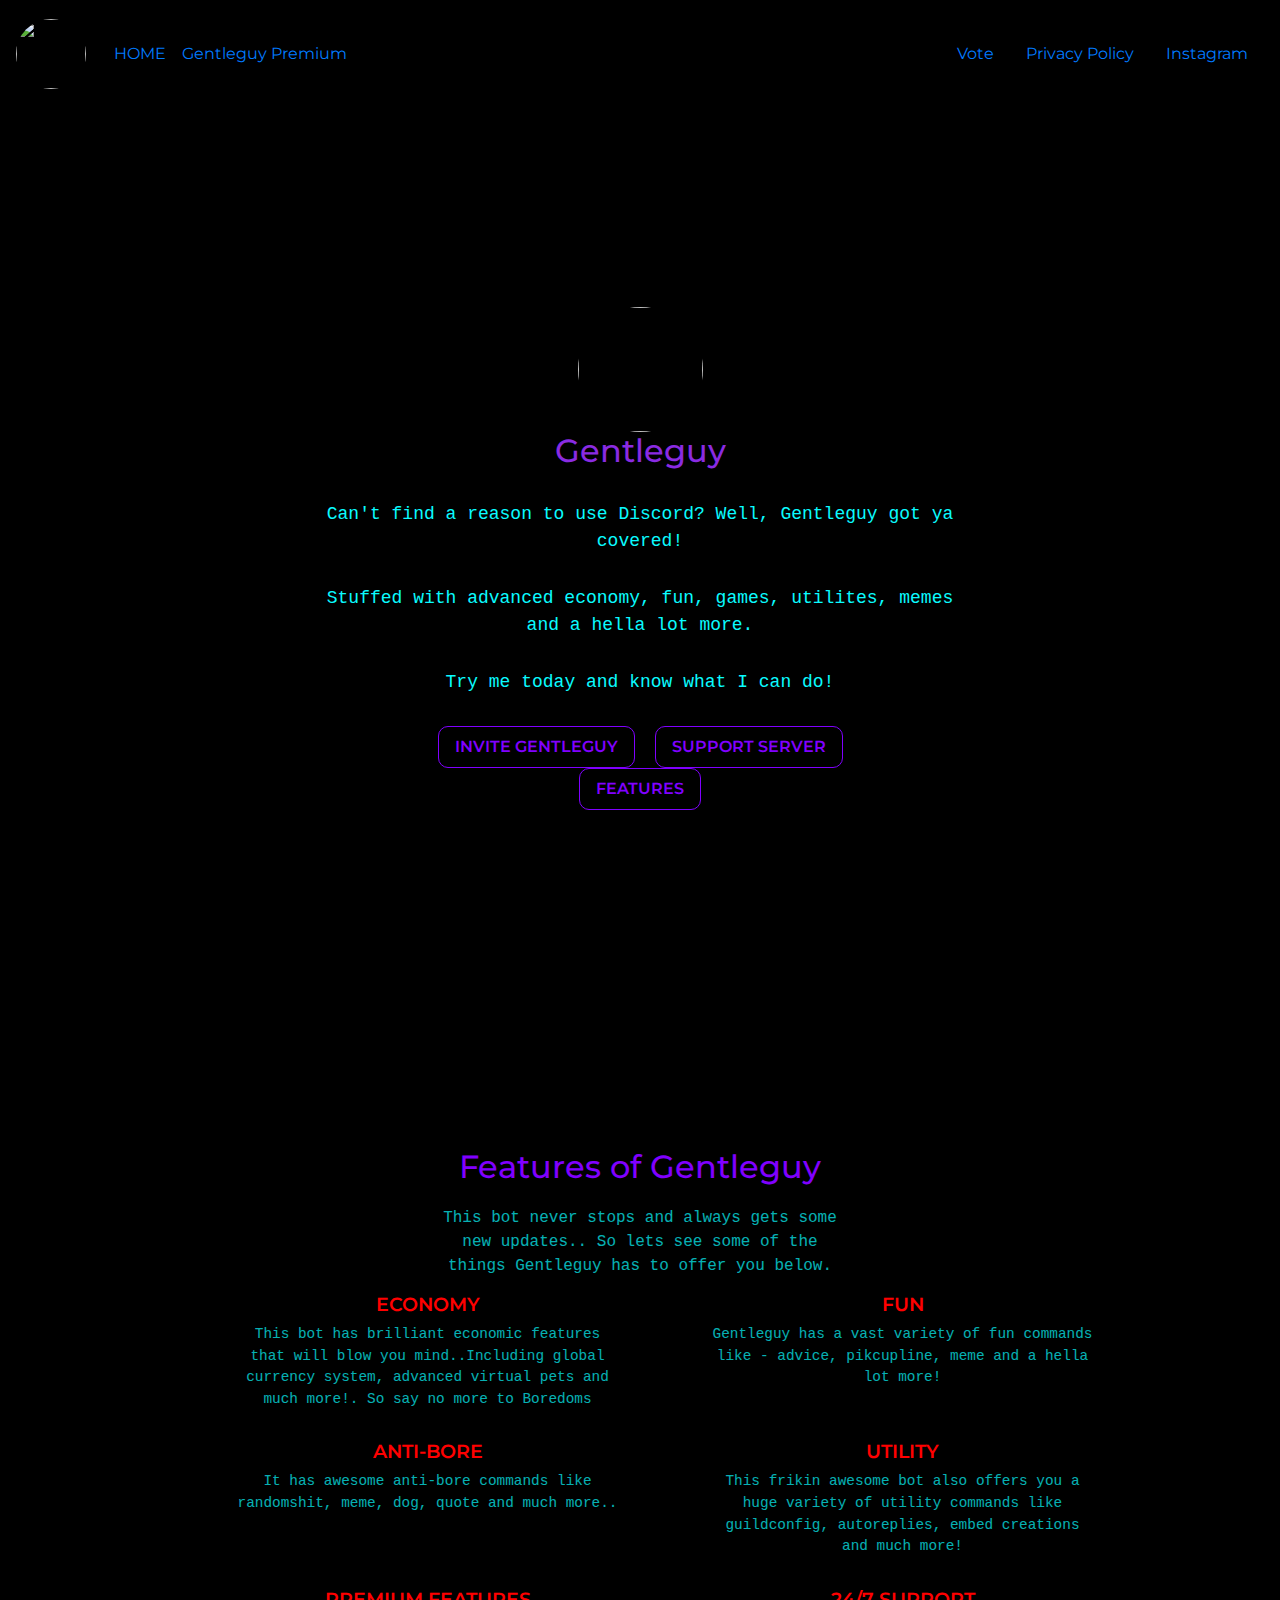
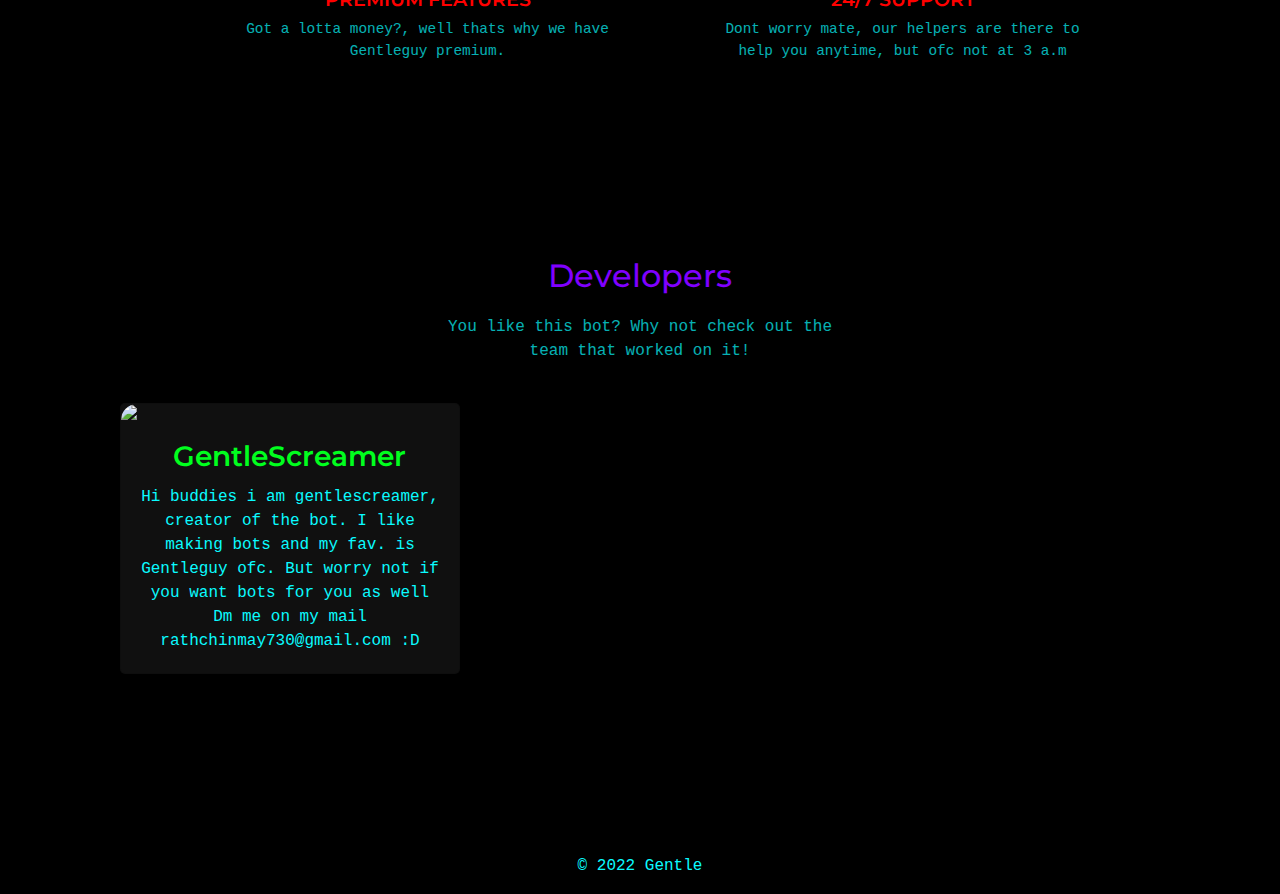
==== commit 76a2335d: "s" ====
--- a/index.html
+++ b/index.html
@@ -26,10 +26,10 @@
 
 <body style="background-color: black;">
   <nav class="navbar navbar-expand-lg bg-transparent" style="background-color: black; color: white">
-    <button class="navbar-toggler" type="button" data-toggle="collapse" data-target="#navbarSupportedContent" aria-controls="navbarSupportedContent" aria-expanded="false" aria-label="Toggle navigation">
+    <button class="navbar-toggler" type="button" data-toggle="collapse"  aria-expanded="false" aria-label="Toggle navigation">
     </button>
     <img src="https://cdn.discordapp.com/avatars/995283490679574540/2adca32145b2f0c640181ab24aca5a85.webp" width="70" height="70" style="border-radius: 50%;">
-    <div class="collapse navbar-collapse" id="navbarSupportedContent" style="margin-left: 20px !important">
+    <div class="collapse navbar-collapse" style="margin-left: 20px !important">
         <ul class="navbar-nav mr-auto">
             <li class="nav-item active">
                 <a class="nav-link" href="https://gentleguy.ga">HOME<span class="sr-only">(current)</span></a>
@@ -65,8 +65,8 @@
         </div>
         <h2 style="color: #8a2be2;">Gentleguy</h2>
 
-        <p>Can't find a reason to use Discord? Well, Gentleguy got ya covered!
-        Stuffed with advanced economy, fun, games, utilites, memes and a hella lot more.</p>
+        <p>Can't find a reason to use Discord? Well, Gentleguy got ya covered!</p>
+        <p>Stuffed with advanced economy, fun, games, utilites, memes and a hella lot more.</p>
         <p>Try me today and know what I can do!</p>
         
      <div><a class="btn btn-lg button" role="button"
--- a/policy.css
+++ b/policy.css
@@ -58,6 +58,9 @@
      background: #AD91FF !important;
  }
 .navbar {
+    display: flex; /* displays flex-items (children) inline */
+  justify-content: space-between; /* children are evenly distributed, first child is on the left and last child on the right side */
+
     box-shadow: none !important
 }
 
